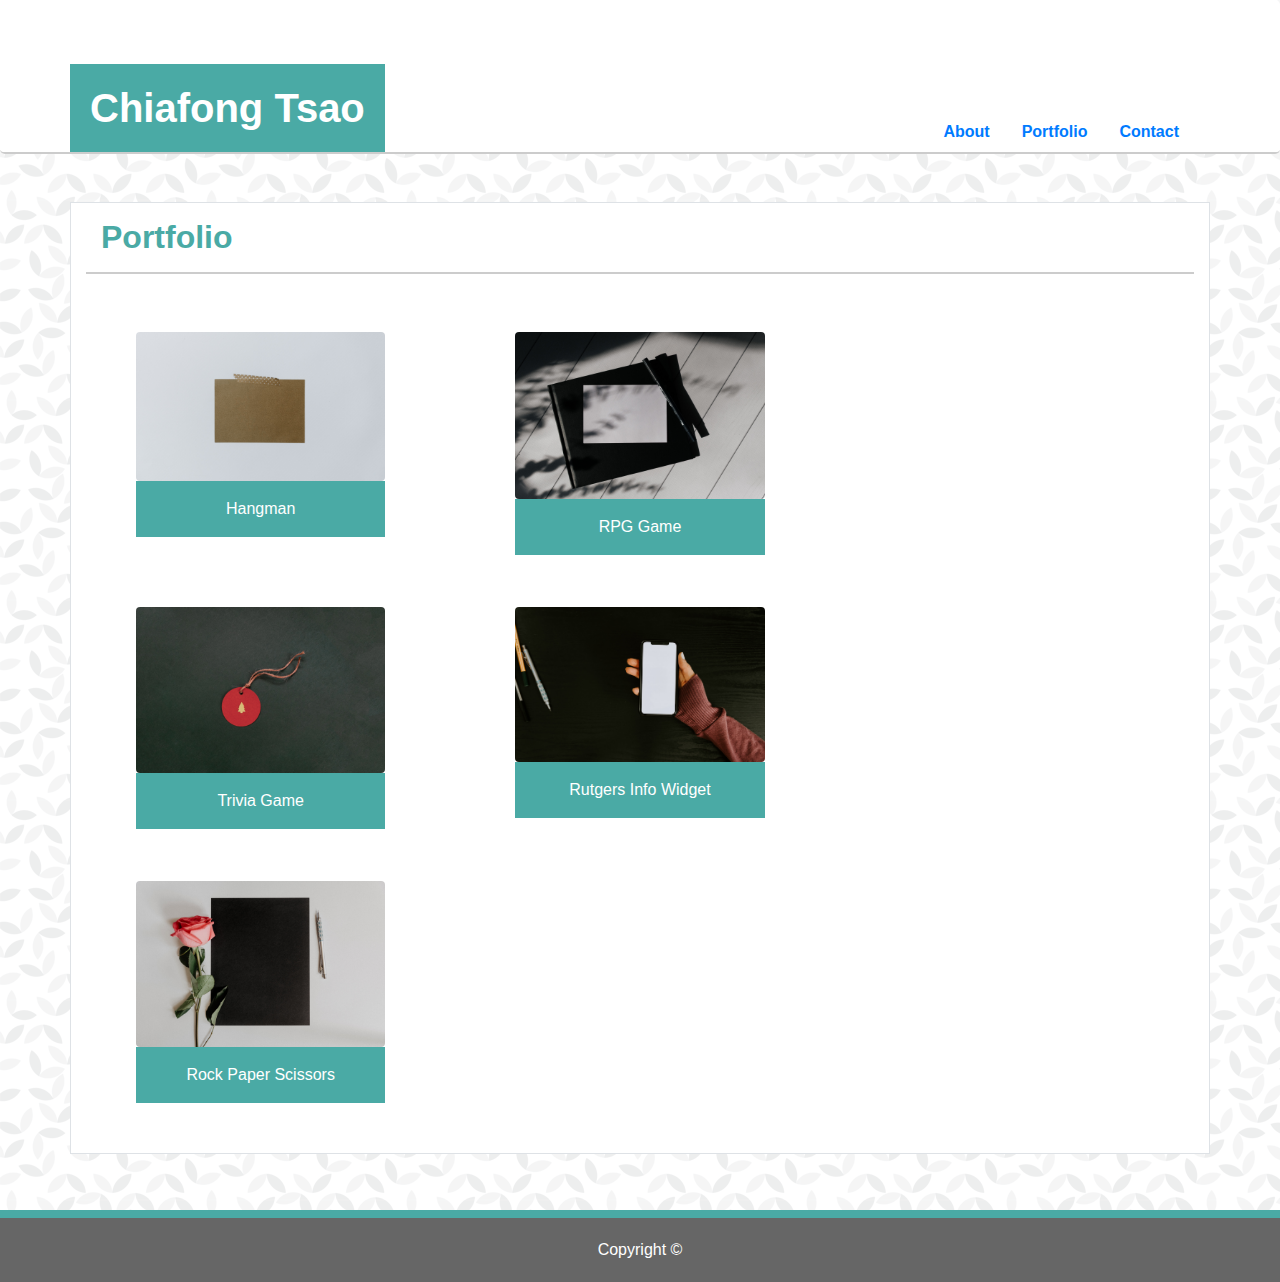
==== portfolio.html @ 154fa234 "final version...corrected formatting problems in portfolio.html" ====
<!DOCTYPE html>
<html lang="en">

<head>
    <meta charset="UTF-8">
    <meta name="viewport" content="width=device-width, initial-scale=1.0">
    <title>My Portfolio (Bootstrap)</title>
    <link rel="stylesheet" type="text/css" href="assets/css/reset.css">
    <link rel="stylesheet" href="https://stackpath.bootstrapcdn.com/bootstrap/4.4.1/css/bootstrap.min.css"
        integrity="sha384-Vkoo8x4CGsO3+Hhxv8T/Q5PaXtkKtu6ug5TOeNV6gBiFeWPGFN9MuhOf23Q9Ifjh" crossorigin="anonymous">
    <link rel="stylesheet" type="text/css" href="assets/css/style.css">
</head>

<body>
    <div class="content">
        <div class="jumbotron bg-white">
            <div class="container">
                <div class="row">
                    <div class="col-md-6 p-0">
                        <h1 class="display-5 float-left font-weight-bold">Chiafong Tsao</h1>
                    </div>
                    <div class="col-md-6 mt-auto">
                        <ul class="nav justify-content-end font-weight-bold">
                            <li class="nav-item">
                                <a class="nav-link active" href="index.html">About</a>
                            </li>
                            <li class="nav-item">
                                <a class="nav-link" href="portfolio.html">Portfolio</a>
                            </li>
                            <li class="nav-item">
                                <a class="nav-link" href="contact.html">Contact</a>
                            </li>
                        </ul>
                    </div>
                </div>
            </div>
        </div>
        <div class="container-fluid p-5 mb-2">
            <div class="container border border-muted bg-white pb-5">
                <div class="row">
                    <div class="col-sm-12">
                        <div class="content-header">
                            <h2>Portfolio</h2>
                            <hr>
                        </div>
                        <div class="row justify-content-left mt-n2 mb-n5">
                            <div class="col-md-4">
                                <div class="thumbnail">
                                    <img src="assets/images/placeholder_1.jpg" class="rounded img-width" alt="Hangman">
                                    <div class="caption bg text-white p-3 m text-center">
                                        <p>Hangman</p>
                                    </div>
                                </div>
                            </div>
                            <div class="col-md-4">
                                <div class="thumbnail">
                                    <img src="assets/images/placeholder_2.jpg" class="rounded img-width" alt="RPG Game">
                                    <div class="caption bg text-white p-3 text-center">
                                        <p>RPG Game</p>
                                    </div>
                                </div>
                            </div>
                        </div>
                        <div class="row justify-content-left mb-n5">
                            <div class="col-md-4">
                                <div class="thumbnail">
                                    <img src="assets/images/placeholder_3.jpg" class="rounded img-width" alt="Trivia Game">
                                    <div class="caption bg text-white p-3 text-center">
                                        <p>Trivia Game</p>
                                    </div>
                                </div>
                            </div>
                            <div class="col-md-4">
                                <div class="thumbnail">
                                    <img src="assets/images/placeholder_4.jpg" class="rounded img-width" alt="Rutgers Info Widget">
                                    <div class="caption bg text-white p-3 text-center">
                                        <p>Rutgers Info Widget</p>
                                    </div>
                                </div>
                            </div>
                        </div>
                        <div class="row justify-content-left mb-n5">
                            <div class="col-md-4">
                                <div class="thumbnail">
                                    <img src="assets/images/placeholder_5.jpg" class="rounded img-width" alt="Rock Paper Scissors">
                                    <div class="caption bg text-white p-3 text-center">
                                        <p>Rock Paper Scissors</p>
                                    </div>
                                </div>
                            </div>
                        </div>
                    </div>
                </div>
            </div>
        </div>
    </div>
    <footer>Copyright ©</footer>

</body>

</html>
---- assets/css/style.css ----
html, body {
    height: 100%;
}

body {
    background-repeat: repeat;
    background-image: url('../images/geometric-leaves/geometric-leaves.png');
}

.content {
    min-height: calc(100vh - 72px);
}

.jumbotron {
    border-bottom: 2px solid #cccccc;
    padding-bottom: 0px;
    margin: 0px;
}

hr {
    border: 1px solid #cccccc;
}
h1 {
    background-color: #4aaaa5;
    padding: 20px;
    margin: 0px ;
    color: #ffffff;
    font-weight: 900; 
}
h2 {font-weight: bold;
    color: #4aaaa5;
    margin: 15px;
}
.btn {
    background-color: #4aaaa5;
    border-color: #4aaaa5;
}
footer {
    text-align: center;
    background-color: #666666;
    color: #ffffff;
    padding: 20px 0px;
    border-top: 8px solid #4aaaa5;
    width: 100%;
}
/* portfolio */
.thumbnail {
    margin: 50px;
    position: relative;
}
.caption {
    position: relative;
    background-color: #4aaaa5;
}
p {margin: 0px;
}
.img-width {
    width: 100%;
}
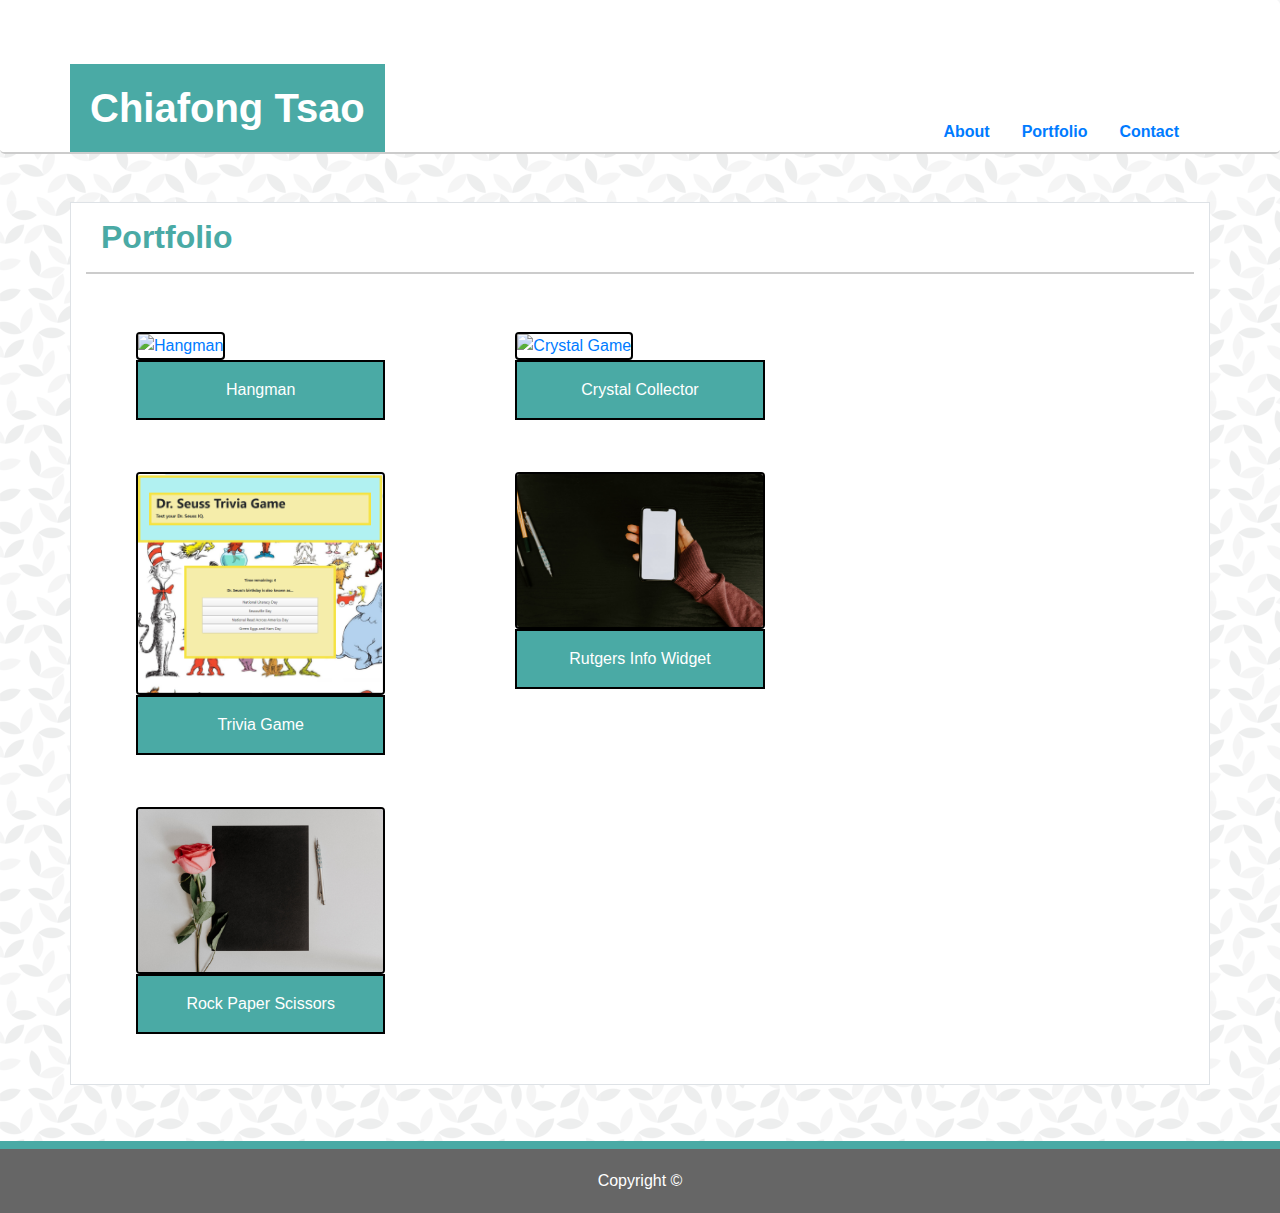
==== commit 13020652: "updated portfolio.html with images and links for crystal, hangman and trivia games." ====
--- a/portfolio.html
+++ b/portfolio.html
@@ -46,7 +46,9 @@
                         <div class="row justify-content-left mt-n2 mb-n5">
                             <div class="col-md-4">
                                 <div class="thumbnail">
-                                    <img src="assets/images/placeholder_1.jpg" class="rounded img-width" alt="Hangman">
+                                    <a href="https://cftgithub.github.io/Word-Guess-Game/">
+                                        <img src="assets/images/hangman.jpg" class="rounded img-width" alt="Hangman">
+                                    </a>
                                     <div class="caption bg text-white p-3 m text-center">
                                         <p>Hangman</p>
                                     </div>
@@ -54,9 +56,11 @@
                             </div>
                             <div class="col-md-4">
                                 <div class="thumbnail">
-                                    <img src="assets/images/placeholder_2.jpg" class="rounded img-width" alt="RPG Game">
+                                    <a href="https://cftgithub.github.io/unit-4-game/">
+                                    <img src="assets/images/crystalGame.jpg" class="rounded img-width" alt="Crystal Game">
+                                    </a>
                                     <div class="caption bg text-white p-3 text-center">
-                                        <p>RPG Game</p>
+                                        <p>Crystal Collector</p>
                                     </div>
                                 </div>
                             </div>
@@ -64,7 +68,10 @@
                         <div class="row justify-content-left mb-n5">
                             <div class="col-md-4">
                                 <div class="thumbnail">
-                                    <img src="assets/images/placeholder_3.jpg" class="rounded img-width" alt="Trivia Game">
+                                    <a href="https://cftgithub.github.io/TriviaGame/">
+                                        <img src="assets/images/seussGame.PNG" class="rounded img-width"
+                                            alt="Trivia Game">
+                                    </a>
                                     <div class="caption bg text-white p-3 text-center">
                                         <p>Trivia Game</p>
                                     </div>
@@ -72,7 +79,8 @@
                             </div>
                             <div class="col-md-4">
                                 <div class="thumbnail">
-                                    <img src="assets/images/placeholder_4.jpg" class="rounded img-width" alt="Rutgers Info Widget">
+                                    <img src="assets/images/placeholder_4.jpg" class="rounded img-width"
+                                        alt="Rutgers Info Widget">
                                     <div class="caption bg text-white p-3 text-center">
                                         <p>Rutgers Info Widget</p>
                                     </div>
@@ -82,7 +90,8 @@
                         <div class="row justify-content-left mb-n5">
                             <div class="col-md-4">
                                 <div class="thumbnail">
-                                    <img src="assets/images/placeholder_5.jpg" class="rounded img-width" alt="Rock Paper Scissors">
+                                    <img src="assets/images/placeholder_5.jpg" class="rounded img-width"
+                                        alt="Rock Paper Scissors">
                                     <div class="caption bg text-white p-3 text-center">
                                         <p>Rock Paper Scissors</p>
                                     </div>
--- a/assets/css/style.css
+++ b/assets/css/style.css
@@ -56,4 +56,8 @@
 }
 .img-width {
     width: 100%;
+    height: 100%
 }
+img, .caption {
+    border: 2px solid black;
+}
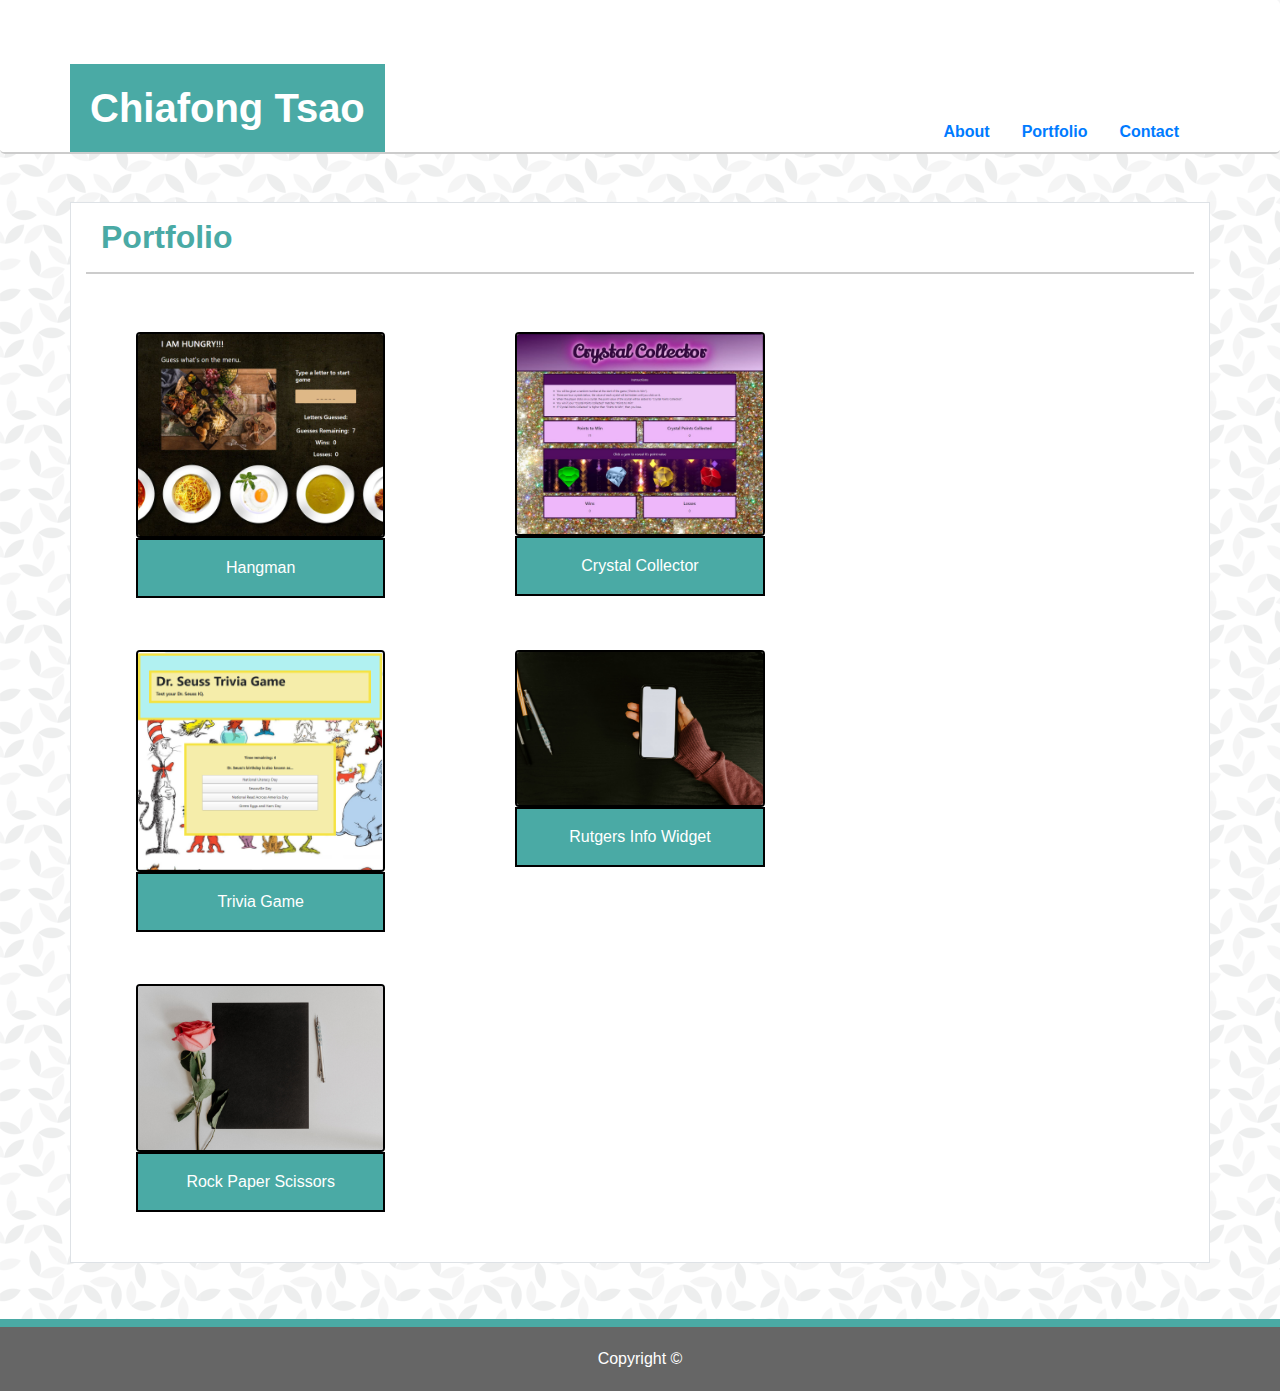
==== commit cf7491b6: "update with correct image file names" ====
--- a/portfolio.html
+++ b/portfolio.html
@@ -47,7 +47,7 @@
                             <div class="col-md-4">
                                 <div class="thumbnail">
                                     <a href="https://cftgithub.github.io/Word-Guess-Game/">
-                                        <img src="assets/images/hangman.jpg" class="rounded img-width" alt="Hangman">
+                                        <img src="assets/images/hangman.JPG" class="rounded img-width" alt="Hangman">
                                     </a>
                                     <div class="caption bg text-white p-3 m text-center">
                                         <p>Hangman</p>
@@ -57,7 +57,7 @@
                             <div class="col-md-4">
                                 <div class="thumbnail">
                                     <a href="https://cftgithub.github.io/unit-4-game/">
-                                    <img src="assets/images/crystalGame.jpg" class="rounded img-width" alt="Crystal Game">
+                                    <img src="assets/images/crystalGame.JPG" class="rounded img-width" alt="Crystal Game">
                                     </a>
                                     <div class="caption bg text-white p-3 text-center">
                                         <p>Crystal Collector</p>
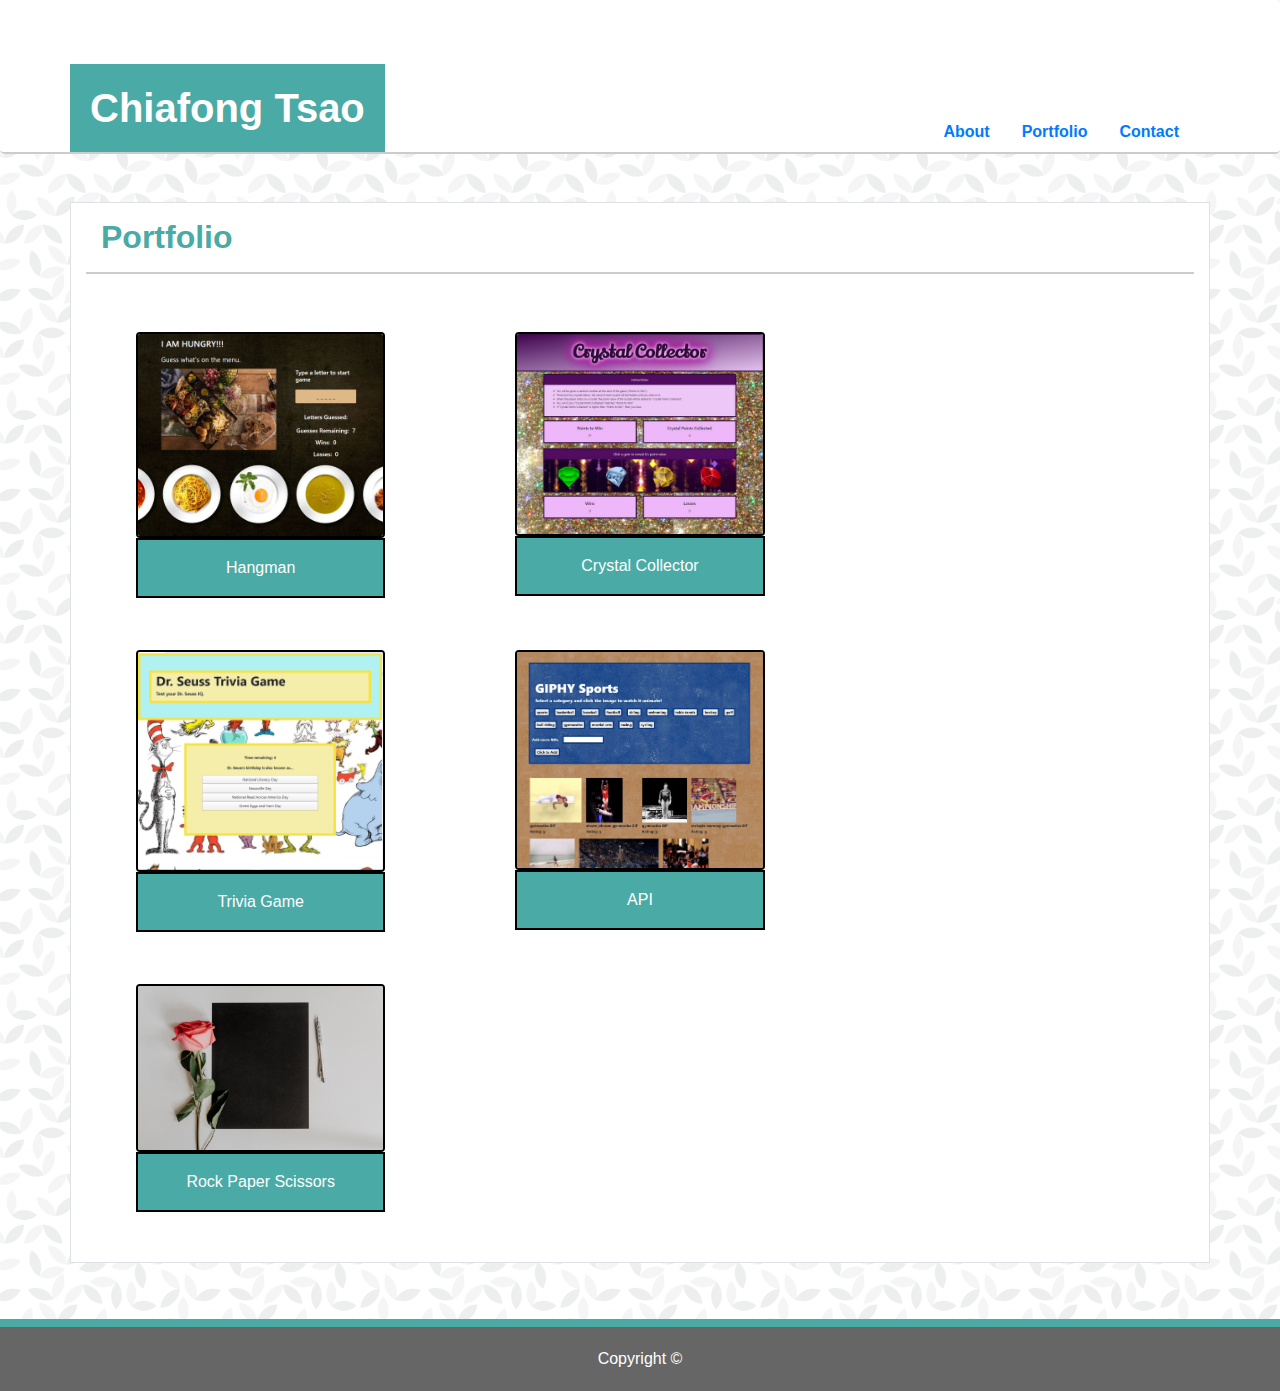
==== commit 9f7c7db2: "added image and link for gifTastic page to portfolio" ====
--- a/portfolio.html
+++ b/portfolio.html
@@ -79,10 +79,12 @@
                             </div>
                             <div class="col-md-4">
                                 <div class="thumbnail">
-                                    <img src="assets/images/placeholder_4.jpg" class="rounded img-width"
-                                        alt="Rutgers Info Widget">
+                                    <a href="https://cftgithub.github.io/GifTastic/">
+                                        <img src="assets/images/gifTastic.JPG" class="rounded img-width"
+                                        alt="API">
+                                    </a>
                                     <div class="caption bg text-white p-3 text-center">
-                                        <p>Rutgers Info Widget</p>
+                                        <p>API</p>
                                     </div>
                                 </div>
                             </div>
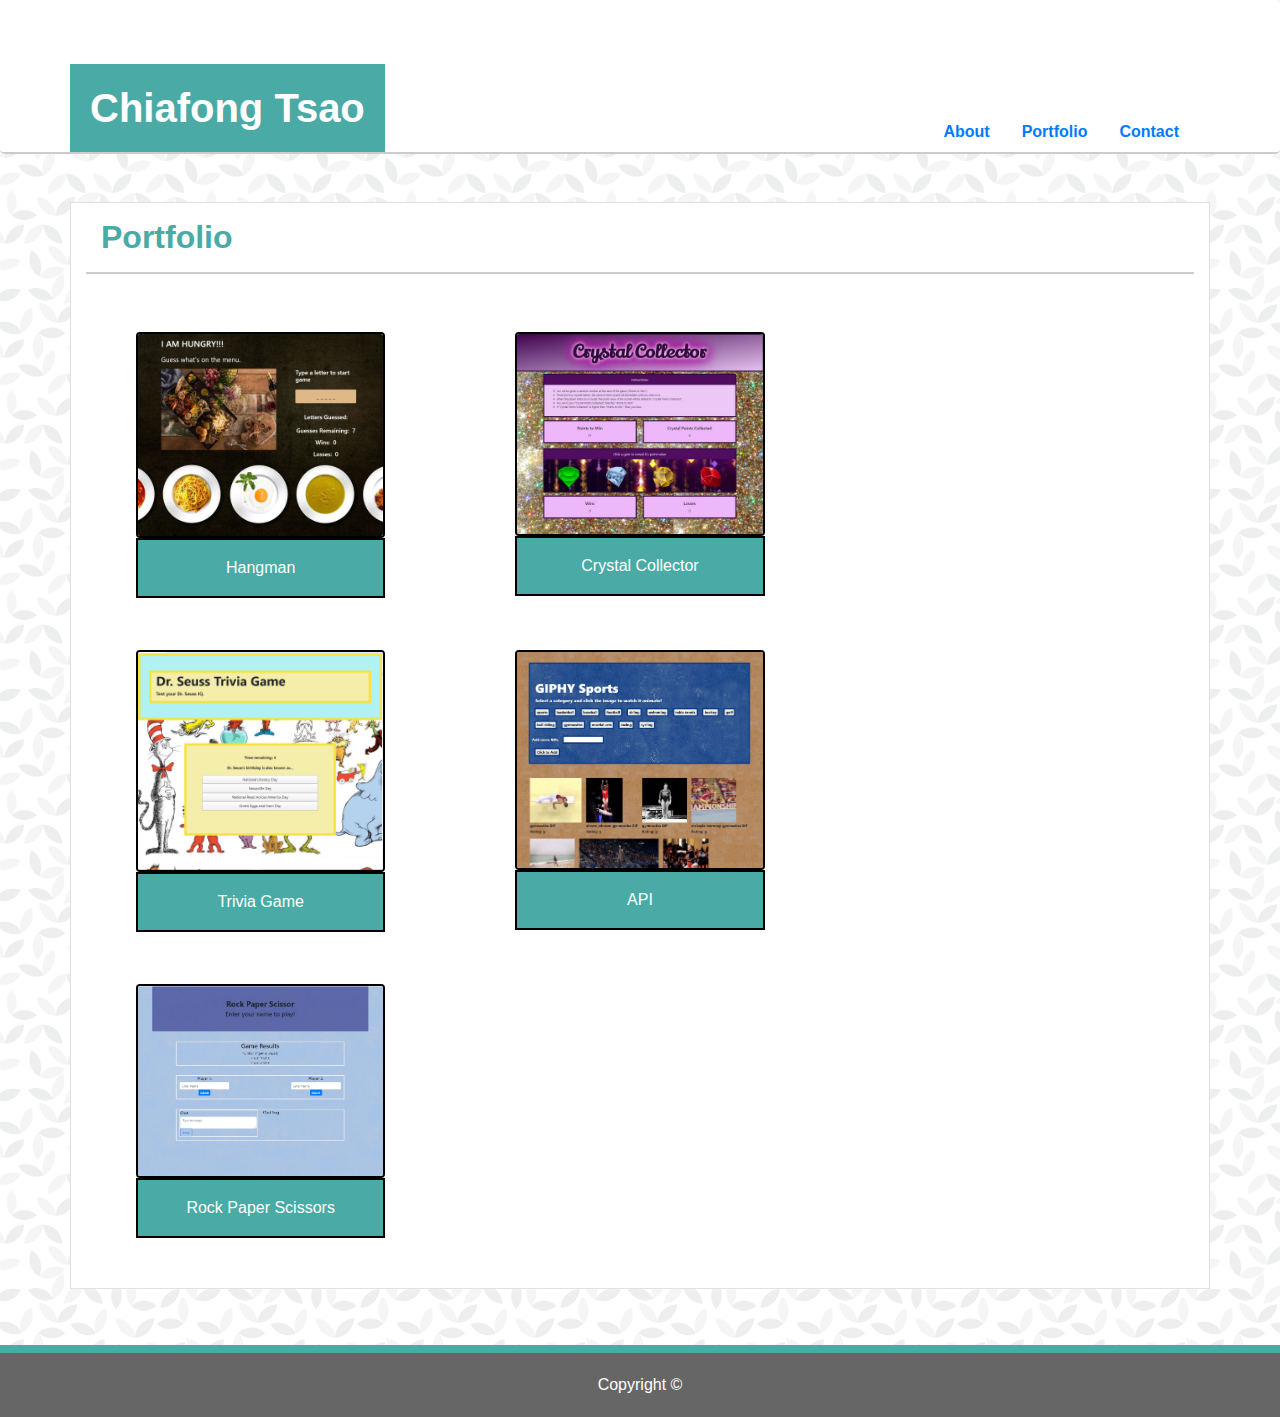
==== commit 801813c8: "added link to RPS 2-player game in portfolio.html and temp game image" ====
--- a/portfolio.html
+++ b/portfolio.html
@@ -92,7 +92,8 @@
                         <div class="row justify-content-left mb-n5">
                             <div class="col-md-4">
                                 <div class="thumbnail">
-                                    <img src="assets/images/placeholder_5.jpg" class="rounded img-width"
+                                    <a href="https://cftgithub.github.io/RPS-Multiplayer/">
+                                    <img src="assets/images/RPS.JPG" class="rounded img-width"
                                         alt="Rock Paper Scissors">
                                     <div class="caption bg text-white p-3 text-center">
                                         <p>Rock Paper Scissors</p>
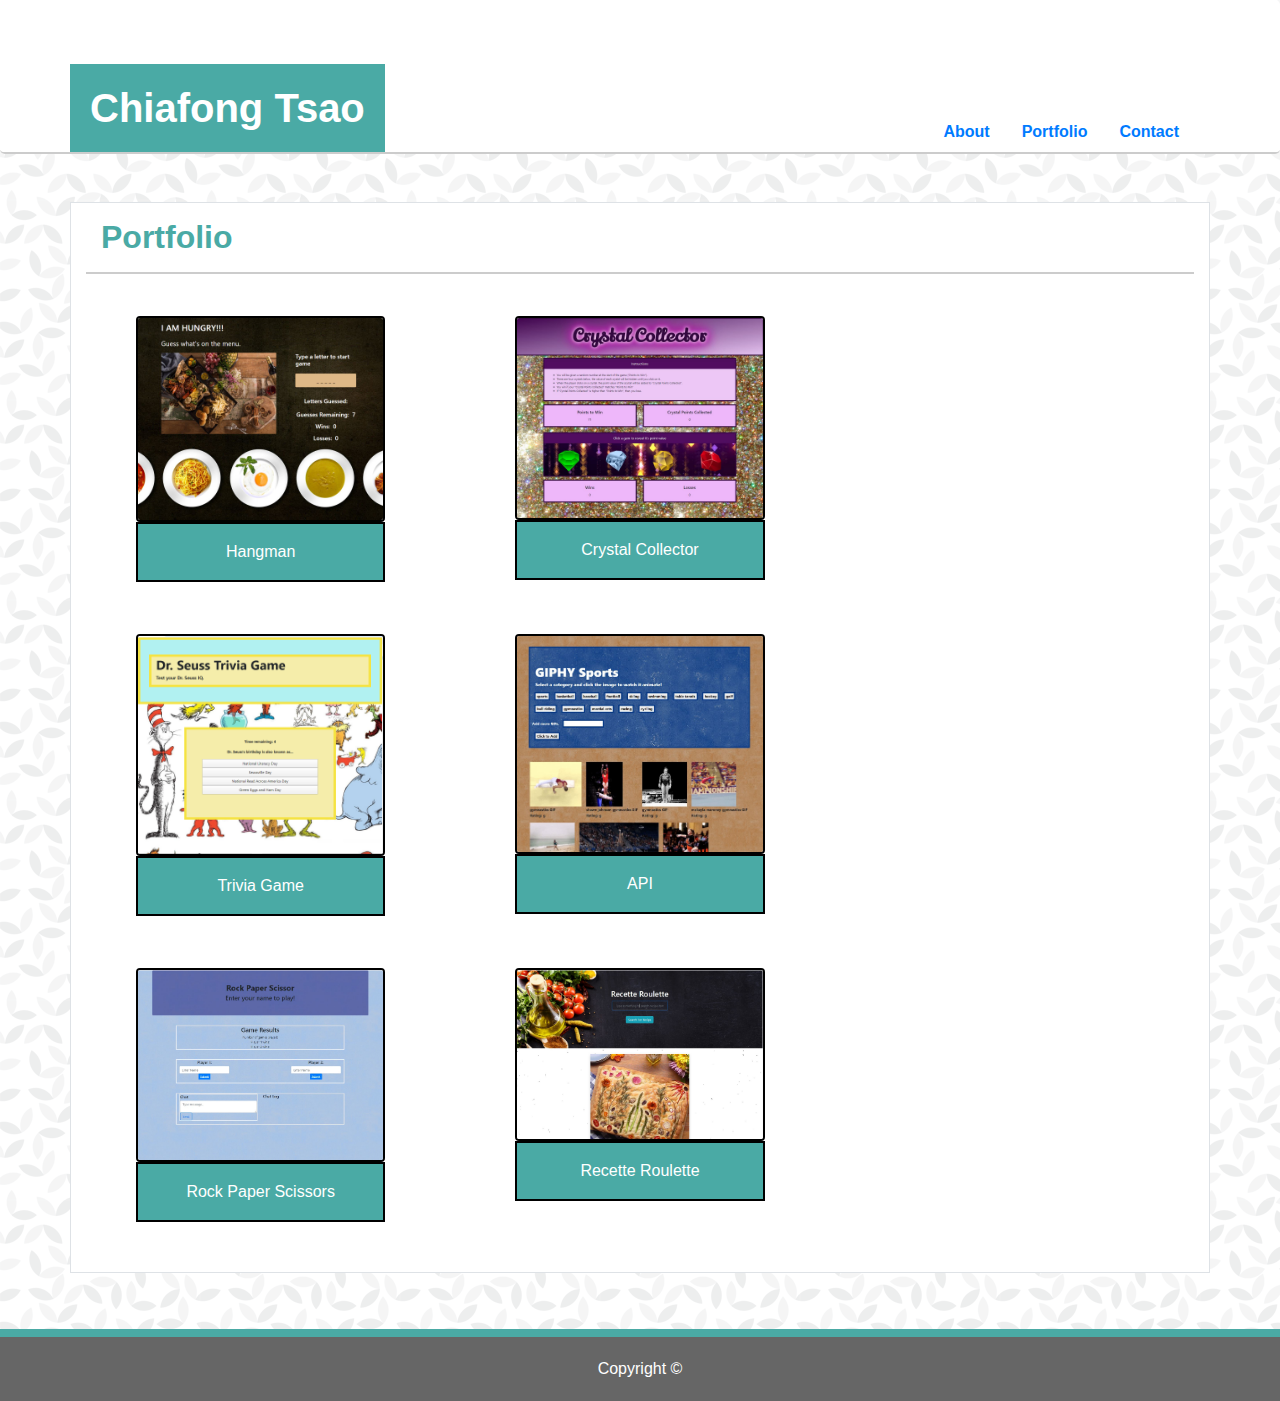
==== commit 5524bf74: "updated portfolio page with Recette Roulette link and file" ====
--- a/portfolio.html
+++ b/portfolio.html
@@ -43,7 +43,7 @@
                             <h2>Portfolio</h2>
                             <hr>
                         </div>
-                        <div class="row justify-content-left mt-n2 mb-n5">
+                        <div class="row justify-content-left mt-n4 mb-n5">
                             <div class="col-md-4">
                                 <div class="thumbnail">
                                     <a href="https://cftgithub.github.io/Word-Guess-Game/">
@@ -57,7 +57,8 @@
                             <div class="col-md-4">
                                 <div class="thumbnail">
                                     <a href="https://cftgithub.github.io/unit-4-game/">
-                                    <img src="assets/images/crystalGame.JPG" class="rounded img-width" alt="Crystal Game">
+                                        <img src="assets/images/crystalGame.JPG" class="rounded img-width"
+                                            alt="Crystal Game">
                                     </a>
                                     <div class="caption bg text-white p-3 text-center">
                                         <p>Crystal Collector</p>
@@ -80,8 +81,7 @@
                             <div class="col-md-4">
                                 <div class="thumbnail">
                                     <a href="https://cftgithub.github.io/GifTastic/">
-                                        <img src="assets/images/gifTastic.JPG" class="rounded img-width"
-                                        alt="API">
+                                        <img src="assets/images/gifTastic.JPG" class="rounded img-width" alt="API">
                                     </a>
                                     <div class="caption bg text-white p-3 text-center">
                                         <p>API</p>
@@ -93,10 +93,21 @@
                             <div class="col-md-4">
                                 <div class="thumbnail">
                                     <a href="https://cftgithub.github.io/RPS-Multiplayer/">
-                                    <img src="assets/images/RPS.JPG" class="rounded img-width"
-                                        alt="Rock Paper Scissors">
+                                        <img src="assets/images/RPS.JPG" class="rounded img-width"
+                                            alt="Rock Paper Scissors">
+                                    </a>
                                     <div class="caption bg text-white p-3 text-center">
                                         <p>Rock Paper Scissors</p>
+                                    </div>
+                                </div>
+                            </div>
+                            <div class="col-md-4">
+                                <div class="thumbnail">
+                                    <a href="https://melaniebott2691.github.io/rocinante/">
+                                        <img src="assets/images/recetteRoulette.JPG" class="rounded img-width" alt="API">
+                                    </a>
+                                    <div class="caption bg text-white p-3 text-center">
+                                        <p>Recette Roulette</p>
                                     </div>
                                 </div>
                             </div>
